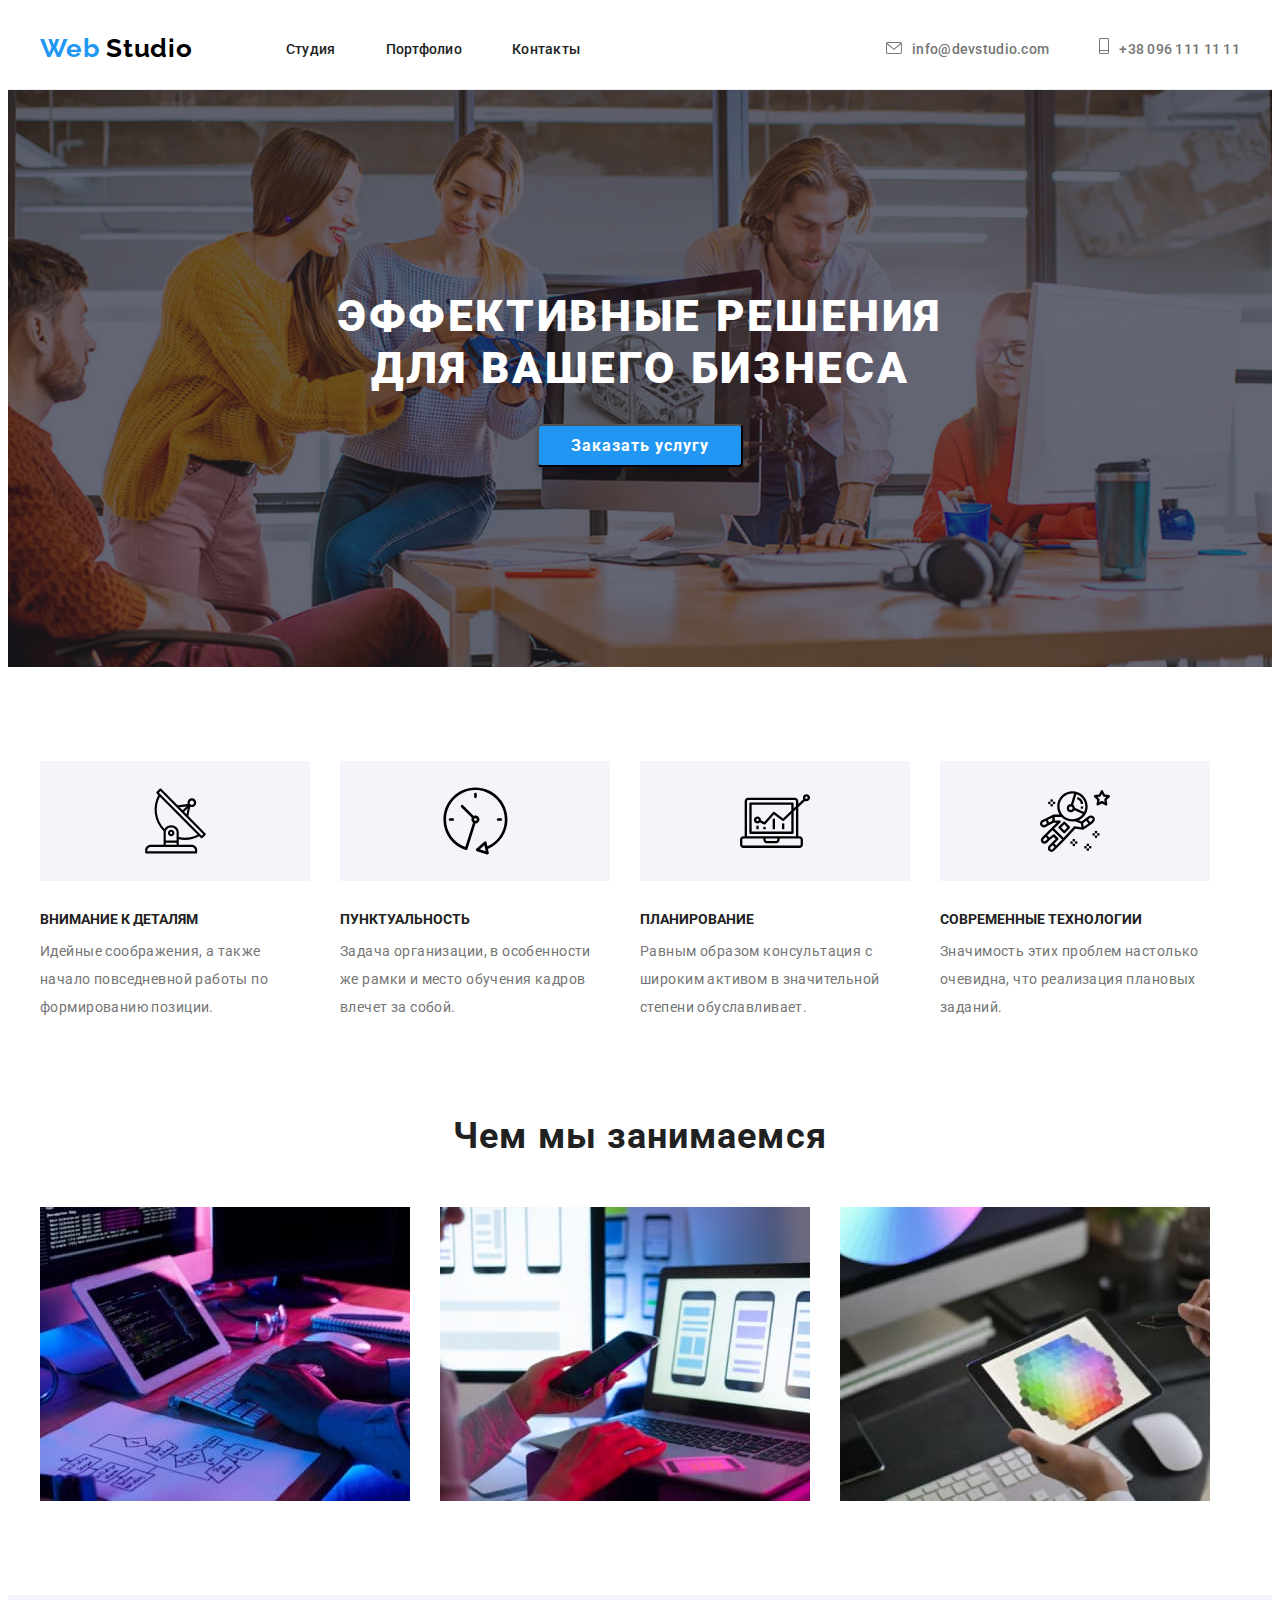
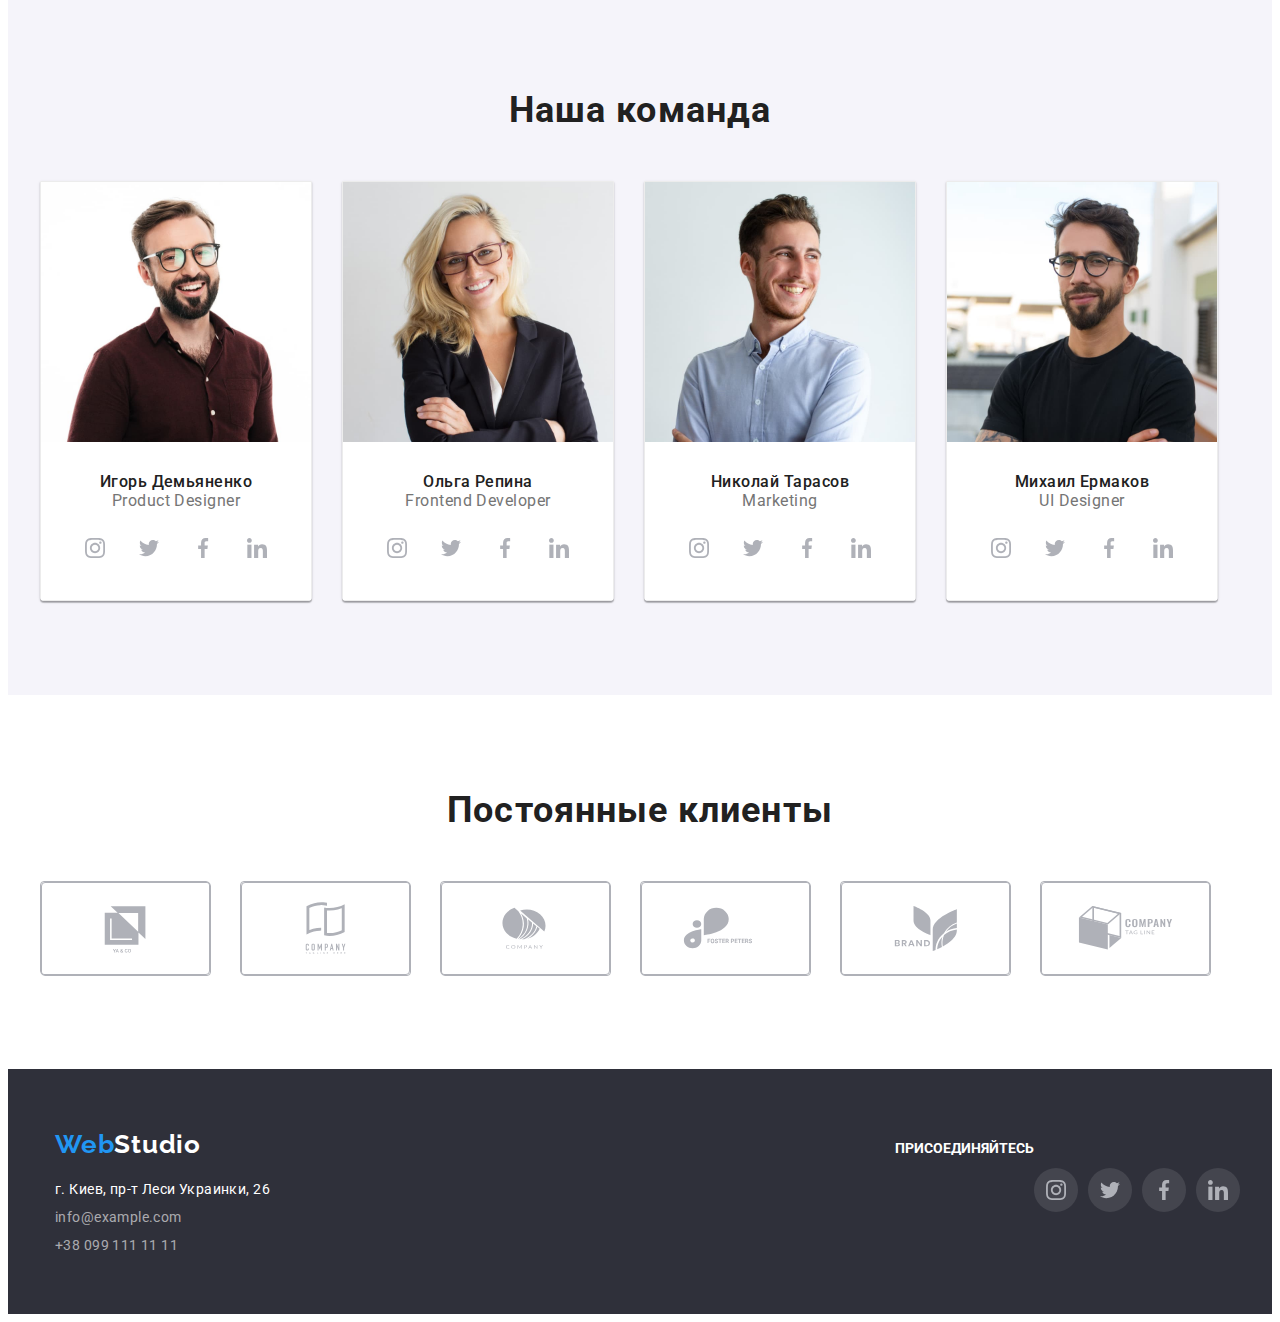
==== index.html @ 19bea78d "Create index.html" ====
<!DOCTYPE html>
<html lang="ru">
    <head>
        <title>WebStudio</title>
        <link rel="stylesheet" href="https://cdnjs.cloudflare.com/ajax/libs/modern-normalize/1.1.0/modern-normalize.min.css" integrity="sha512-wpPYUAdjBVSE4KJnH1VR1HeZfpl1ub8YT/NKx4PuQ5NmX2tKuGu6U/JRp5y+Y8XG2tV+wKQpNHVUX03MfMFn9Q==" crossorigin="anonymous" referrerpolicy="no-referrer" />
        <link rel="preconnect" href="https://fonts.googleapis.com">
<link rel="preconnect" href="https://fonts.gstatic.com" crossorigin>
<link href="https://fonts.googleapis.com/css2?family=Roboto:wght@400;500;700;900&display=swap" rel="stylesheet">
            <link rel="stylesheet" href="./css/styles.css"/>
            <link rel="preconnect" href="https://fonts.googleapis.com">
<link rel="preconnect" href="https://fonts.gstatic.com" crossorigin>
<link href="https://fonts.googleapis.com/css2?family=Raleway:wght@700&family=Roboto:wght@400;500;700;900&display=swap" rel="stylesheet">
</head>
<body>
 <header class="header-nav">
     <div class="container-header header-cont">
<nav class="navigation">
    <a class="logo-nav" href ="index.html">  <span class="logo-name">Web</span> Studio </a> 
    <ul class="header-list">
        <li class="header-item"> <a class="logo-link" href="index.html"> Студия </a>  </li>
        <li class="header-item"><a class="logo-link" href="portfolio.html"> Портфолио </a></li>
        <li class="header-item"><a  class="logo-link"  href=""> Контакты </a></li>
     </ul> 
 </nav>
     <ul class="header-link">
         <li class="header-btn">
             <a  class="nav-link" href="mailto:info@devstudio.com">
        <svg class="header-contacts-icon" width="16" height="12">
            <use href="./images/icons.svg#icon-envelope-hover"></use> 
        </svg>info@devstudio.com</a>
        </li> 
         <li class="header-btn"><a class="nav-link" href="tel:+380961111111">
            <svg class="header-contacts-icon" width="10" height="16">
                <use href="./images/icons.svg#icon-Vector"></use> 
            </svg>+38 096 111 11 11</a></li>
</ul> </div>
</header>
<main> 
    <section class="main"> <div class="container-main">
               <h1 class="main-title">Эффективные решения <br/> для вашего бизнеса</h1>      
        <button class="main-btn" type="button">Заказать услугу</button></div> 
    </section> 
    <section class="hero">
        <div class="container">
             <ul class="hero-list">  
        <li class="hero-cont">
            <div class="main-icons">
            <svg class="main-contacts-icon" width="65" height="70">
                <use href="./images/icons.svg#icon-antenna-1"></use> 
            </svg>
            </div>
            <h3 class= "title-hero" >Внимание к деталям</h3>  
      <p  class="text-hero">Идейные соображения, а также  начало повседневной работы по  формированию позиции. </p></li>
      <li class="hero-cont">
        <div class="main-icons">
            <svg class="main-contacts-icon" width="66.96" height="70">
                <use href="./images/icons.svg#icon-clock-1"></use> 
            </svg>
            </div>  
        <h3 class = "title-hero"> Пунктуальность</h3>
      <p class="text-hero">Задача организации, в особенности  же рамки и место обучения кадров влечет за собой.</p></li>
      <li class="hero-cont">
        <div class="main-icons">
            <svg class="main-contacts-icon" width="70" height="70">
                <use href="./images/icons.svg#icon-diagram-1"></use> 
            </svg>
            </div>    
        
        <h3 class= "title-hero">Планирование</h3> 
      <p class="text-hero">Равным образом консультация с  широким активом в значительной степени обуславливает.</p> </li>   
      <li class="hero-cont">
        <div class="main-icons">
            <svg class="main-contacts-icon" width="70" height="70">
                <use href="./images/icons.svg#icon-astronaut-1"></use> 
            </svg>
            </div>    
        <h3 class= "title-hero">Современные технологии</h3>    
      <p class="text-hero">Значимость этих проблем настолько  очевидна, что реализация плановых заданий.</p></li>
    </ul> </div>
    </section>
    <section class="about">
        <div class="container">
        <h2 class="about-title">Чем мы занимаемся</h2>
        <ul class="about-list">
            <li class="about-link">
                <img src="./images/images1.jpg"
                alt="цыфровые технологии"
                width="370"
                height="294"/>
            </li>
            <li class="about-link">
                <img src="./images/images2.jpg"
                alt="обработка данных"
                width="370"
                height="294"/>              
            </li>
            <li class="about-link">
                <img src="./images/images3.jpg"
                alt="графические постановки"
                width="370"
                height="294"/>
            </li>
        </ul></div>
    </section>
    <section class="team">
        <div class="container-team">
        <h2 class="team-title">Наша команда</h2>
        <ul class="team-list">
            <li class="team-name">
                <img src="./images/images4.jpg"
                alt="Игорь Демьяненко"
                width="270"
                height="260"/>
                <div class="name-link">
                <h3  class="name">Игорь Демьяненко</h3>
                <p class="about-name">Product Designer</p>
            <ul class="team-social-list">
                <li class="team-social-item">
                    <a class="team-social-link" href="">
                    <svg class="team-social-icons" width="20" height="20">
                        <use href="./images/icons.svg#icon-instagram-2" ></use>
                    </svg>    
                    </a>     
                </li>
                <li class="team-social-item">
                    <a class="team-social-link" href="">
                        <svg class="team-social-icons" width="20" height="20">
                            <use href="./images/icons.svg#icon-twitter-1" ></use>
                        </svg>    
                    </a>              
                  </li>
                <li class="team-social-item">
                    <a class="team-social-link" href="">
                        <svg class="team-social-icons" width="20" height="20">
                            <use href="./images/icons.svg#icon-facebook-1" ></use>
                        </svg>  
                    </a>                
                </li>
                <li class="team-social-item">
                    <a class="team-social-link" href="">
                        <svg class="team-social-icons" width="20" height="20">
                            <use href="./images/icons.svg#icon-linkedin-1" ></use>
                        </svg>  
                    </a>               
                </li>

            </ul>
            </div>
            </li>
            <li class="team-name">
                <img src="./images/images5.jpg"
                alt="Ольга Репина"
                width="270"
                height="260"/>
                <div class="name-link">
                <h3 class="name">Ольга Репина</h3>
                <p class="about-name">Frontend Developer</p>
                <ul class="team-social-list">
                    <li class="team-social-item">
                        <a class="team-social-link" href="">
                        <svg class="team-social-icons" width="20" height="20">
                            <use href="./images/icons.svg#icon-instagram-2" ></use>
                        </svg>    
                        </a>     
                    </li>
                    <li class="team-social-item">
                        <a class="team-social-link" href="">
                            <svg class="team-social-icons" width="20" height="20">
                                <use href="./images/icons.svg#icon-twitter-1" ></use>
                            </svg>    
                        </a>              
                      </li>
                    <li class="team-social-item">
                        <a class="team-social-link" href="">
                            <svg class="team-social-icons" width="20" height="20">
                                <use href="./images/icons.svg#icon-facebook-1" ></use>
                            </svg>  
                        </a>                
                    </li>
                    <li class="team-social-item">
                        <a class="team-social-link" href="">
                            <svg class="team-social-icons" width="20" height="20">
                                <use href="./images/icons.svg#icon-linkedin-1" ></use>
                            </svg>  
                        </a>               
                    </li>
    
                </ul>
            </div>
            </li>
            <li class="team-name">  
                <img src="./images/images6.jpg"
                alt="Николай Тарасов"
                width="270"
                height="260"/>
                <div class="name-link">
                <h3 class="name">Николай Тарасов </h3>
                <p class="about-name">Marketing</p>
                <ul class="team-social-list">
                    <li class="team-social-item">
                        <a class="team-social-link" href="">
                        <svg class="team-social-icons" width="20" height="20">
                            <use href="./images/icons.svg#icon-instagram-2" ></use>
                        </svg>    
                        </a>     
                    </li>
                    <li class="team-social-item">
                        <a class="team-social-link" href="">
                            <svg class="team-social-icons" width="20" height="20">
                                <use href="./images/icons.svg#icon-twitter-1" ></use>
                            </svg>    
                        </a>              
                      </li>
                    <li class="team-social-item">
                        <a class="team-social-link" href="">
                            <svg class="team-social-icons" width="20" height="20">
                                <use href="./images/icons.svg#icon-facebook-1" ></use>
                            </svg>  
                        </a>                
                    </li>
                    <li class="team-social-item">
                        <a class="team-social-link" href="">
                            <svg class="team-social-icons" width="20" height="20">
                                <use href="./images/icons.svg#icon-linkedin-1" ></use>
                            </svg>  
                        </a>               
                    </li>
    
                </ul>
            </div>
            </li>
            <li class="team-name">
                <img src="./images/images7.jpg"
                alt="Михаил Ермаков"
                width="270"
                height="260"/>
                <div class="name-link">
                <h3 class="name">Михаил Ермаков</h3>
                <p class="about-name">UI Designer</p>
                <ul class="team-social-list">
                    <li class="team-social-item">
                        <a class="team-social-link" href="">
                        <svg class="team-social-icons" width="20" height="20">
                            <use href="./images/icons.svg#icon-instagram-2" ></use>
                        </svg>    
                        </a>     
                    </li>
                    <li class="team-social-item">
                        <a class="team-social-link" href="">
                            <svg class="team-social-icons" width="20" height="20">
                                <use href="./images/icons.svg#icon-twitter-1" ></use>
                            </svg>    
                        </a>              
                      </li>
                    <li class="team-social-item">
                        <a class="team-social-link" href="">
                            <svg class="team-social-icons" width="20" height="20">
                                <use href="./images/icons.svg#icon-facebook-1" ></use>
                            </svg>  
                        </a>                
                    </li>
                    <li class="team-social-item">
                        <a class="team-social-link" href="">
                            <svg class="team-social-icons" width="20" height="20">
                                <use href="./images/icons.svg#icon-linkedin-1" ></use>
                            </svg>  
                        </a>               
                    </li>
    
                </ul>
            </div>
            </li>
        </ul></div>
    </section>
    <section class="clients">
        <div class="clients-team">
        <h2 class="team-title">Постоянные клиенты</h2>
       <ul class="clients-list">
           <li class="clients-item"> 
            <a class="clients-social-link" href="">
            <svg class="clients-social-icons" width="106" height="60">
                <use href="./images/icons.svg#icon-Logo" ></use>
            </svg>   
            </a>
             </li>
           <li class="clients-item">
            <a class="clients-social-link" href="">
            <svg class="clients-social-icons" width="106" height="60">
                <use href="./images/icons.svg#icon-Logo-1" ></use>
            </svg> 
            </a>  
           </li>
           <li class="clients-item">
            <a class="clients-social-link" href="">
            <svg class="clients-social-icons" width="106" height="60">
                <use href="./images/icons.svg#icon-Logo-2" ></use>
            </svg> 
            </a>    
           </li>
           <li class="clients-item">
            <a class="clients-social-link" href="">
            <svg class="clients-social-icons" width="106" height="60">
                <use href="./images/icons.svg#icon-Logo-3" ></use>
            </svg> 
            </a>    
           </li>
           <li class="clients-item">
            <a class="clients-social-link" href="">
            <svg class="clients-social-icons" width="106" height="60">
                <use href="./images/icons.svg#icon-Logo-4" ></use>
            </svg>   
            </a>  
           </li>
           <li class="clients-item">
            <a class="clients-social-link" href="">
            <svg class="clients-social-icons" width="106" height="60">
                <use href="./images/icons.svg#icon-Logo-5" ></use>
            </svg> 
            </a>    
           </li>
       </ul>

</main>
<footer class="footer">
    <div class="footer-container">
    <div class="container-footer">
        <div class="footer-logo">    
    <a class="logo-footer" href="index.html"> <span class="logo-name">Web</span>Studio </a> </div>
        <address>        
        <ul class="footer-info">
            <li class="footer-adress">
             <a class="adress" href="">г. Киев, пр-т Леси Украинки, 26</a>              
            </li>
            <li class="footer-adress">
                <a class="footer-link" href="mailto:info@example.com">info@example.com</a>
            </li>
            <li class="footer-adress">
                <a class="footer-link" href="tel:+380991111111">+38 099 111 11 11</a>
            </li>
            </ul>

    </address></div>
    <div class="footer-social-list">
        <h3 class="footer-title">ПРИСОЕДИНЯЙТЕСЬ</h3>
        <ul class="footer-list">
            <li class="footer-icons">
                <a class="footer-social-link" href="">
                    <svg class="footer-social-icons" width="20" height="20">
                        <use href="./images/icons.svg#icon-instagram-2" ></use>
                    </svg>    
                    </a>   
            </li>
            <li class="footer-icons">
                <a class="footer-social-link" href="">
                    <svg class="footer-social-icons" width="20" height="20">
                        <use href="./images/icons.svg#icon-twitter-1" ></use>
                    </svg>    
                </a>         
            </li>
            <li class="footer-icons">
                <a class="footer-social-link" href="">
                    <svg class="footer-social-icons" width="20" height="20">
                        <use href="./images/icons.svg#icon-facebook-1" ></use>
                    </svg>  
                </a>     
            </li>
            <li class="footer-icons">
                <a class="footer-social-link" href="">
                    <svg class="footer-social-icons" width="20" height="20">
                        <use href="./images/icons.svg#icon-linkedin-1" ></use>
                    </svg>  
                </a>      
            </li>
        </ul>

    </div>
</div>
</footer>
</body>
</html>
---- css/styles.css ----
body {
    font-family:"Roboto", sans-serif;
} 
body {color: black;}
.logo-nav{
    font-family: Raleway;
font-style: normal;
font-weight: bold;
font-size: 26px;
line-height: 1.19;
letter-spacing: 0.03em;
color: black;
float: left;
align-items: center; 
  }
.logo-link {
    font-weight: 500;
font-size: 14px;
line-height: 1.14;
letter-spacing: 0.02em;
color: #212121;
}
.logo-link:hover,
.logo-link:focus {
    color: #2196F3;
}
.nav-link {
    font-weight: 500;
font-size: 14px;
line-height: 1,14;
letter-spacing: 0.02em;
color: #757575;
}
.nav-link:hover,
.nav-link:focus {
    color: #2196F3}

.main {
    padding-top: 200px;
    padding-bottom: 200px;
   background: #2F303A;
color: white;
padding: 200px 452 px 280px 452px;
background-image: linear-gradient(rgba(47, 48, 58, 0.4),rgba(47, 48, 58, 0.4)), url(../images/background1.jpg);
background-repeat: no-repeat;
background-position: center;
background-size: cover;
}  
.main-title {
    font-weight: 900;
    font-size: 44px;
text-align: center;
letter-spacing: 0.06em;
text-transform: uppercase;
line-height: 1,36;
margin-bottom: 30px;

} 
.main-btn {
    font-family: "Roboto", sans-serif;
    color: white;
    padding: 10px 32px ;
    font-weight: 700;
    font-size: 16px;
    line-height: 1,88;
    letter-spacing: 0.06em;
    text-align: center;
    background: #2196F3;
    box-shadow: 0px 4px 4px rgba(0, 0, 0, 0.15);
    border-radius: 4px;
    cursor: pointer;
    border-radius: 4px;
    margin: 0 auto;
    display: block;  
     }
.title-hero {
    font-weight: bold;
font-size: 14px;
line-height: 1,14px;
letter-spacing: 1.33;
text-transform: uppercase;
color: #212121;
margin-bottom: 10px;
}
.text-hero {
    font-weight: normal;
font-size: 14px;
line-height: 2;
letter-spacing: 0.03em;
color: #757575;
}
.hero-cont {
    width: 270px;
margin-right: 30px;
}

.hero-cont:last-child {
margin-right:  0;  
}

.about-title {
    font-style: normal;
font-weight: bold;
font-size: 36px;
line-height: 1,17;
text-align: center;
letter-spacing: 0.03em;
color: #212121;
margin-bottom: 50px;
}
.team-title {
    font-style: normal;
font-weight: bold;
font-size: 36px;
line-height: 1,17;
text-align: center;
letter-spacing: 0.03em;
color: #212121;;
margin-bottom: 50px;
}
.name {
    font-style: normal;
font-weight: 500;
font-size: 16px;
line-height: 1.19;
text-align: center;
letter-spacing: 0.03em;
color: #212121;
}
.about-name {
    font-style: normal;
font-weight: normal;
font-size: 16px;
line-height: 1.19;
text-align: center;
letter-spacing: 0.03em;
color: #757575;
margin-bottom: 16px;
}
.footer {
    background: #2F303A;
    padding-top: 60px;
    padding-bottom: 60px;
}
.logo-footer {
    font-family: Raleway;
font-style: normal;
font-weight: bold;
font-size: 26px;
line-height: 1,19;
letter-spacing: 0.03em;
color: white;
display: block;
line-height: 1,19px;
margin-bottom: 20px;
}
.adress {
    font-style: normal;
font-weight: 400;
font-size: 14px;
line-height: 1,71;
letter-spacing: 0.03em;
color: #FFFFFF;
}
.footer-link {
    font-style: normal;
font-weight: normal;
font-size: 14px;
line-height: 1,71;
letter-spacing: 0.03em;
color: rgba(255, 255, 255, 0.6);
}
.footer-link:hover,
.footer-link:focus {
 color:  #2196F3;
}
.logo-name {
    font-family: "Raleway", sans-serif;
font-style: normal;
font-weight: bold;
font-size: 26px;
line-height: 1,19;
letter-spacing: 0.03em;
color: #2196F3;
line-height: 1,19;
margin-bottom: 20px;
} 
.portfolio-btn {
    font-family: Roboto;
font-style: normal;
font-weight: 500;
font-size: 16px;
line-height: 26px;
text-align: center;
letter-spacing: 0.03em;
color: black;
background: #F5F4FA;
cursor: pointer;
padding: 6px 22 px 6px 22px;
border-radius: 4px 4px 4px 4px;
}
.portfolio-btn:hover,
.portfolio-btn:focus {
    color: white;
    background: #2196F3;
}
.portf-title {
    font-family: Roboto;
font-style: normal;
font-weight: bold;
font-size: 18px;
line-height: 2;
letter-spacing: 0.06em;
color: #212121;
}
.portf-text {
    font-family: Roboto;
font-style: normal;
font-weight: normal;
font-size: 16px;
line-height: 1,88;
letter-spacing: 0.03em;
color: #757575;
}


ul {
    list-style-type: none;
    }
    a {
        text-decoration: none;
    }   

p,
h1,
h2,
h3{margin: 0;
}
ul{
    margin: 0;
    padding: 0;
}
img {
    display: block;
}
button{
    cursor: pointer;
}
.list {
    list-style: none;
}
a{
    text-decoration: none;
}
.container{
    width: 1200px;
    padding-left: 15px;
    padding-right: 15px;
    margin: 0 auto;
    background-color: #FFFFFF ;
}
.navigation{
    display: flex;
}
.header-nav{
    padding-top: 25px;
    padding-bottom: 25px;
    display: flex;
    border-bottom: 1px solid #ECECEC;
    }
.container-main{
    
    width: 1200px;
    padding-left: 15px;
    padding-right: 15px;
    margin: 0 auto;
       }
  
 .container-header {
    width: 1200px;
    padding-left: 15px;
    padding-right: 15px;
    margin: 0 auto;
    background-color: #FFFFFF; 
     }     
 .container-team{width: 1200px;
    padding-left: 15px;
    padding-right: 15px;
    padding-bottom: 94px;
    margin: 0 auto;
   }
   .about{
       padding-top: 94px;
       padding-bottom: 94px;
   }
 .team{ 
     padding-top: 94px;
      background-color: #F5F4FA;
 }
.header-list{
    display: flex;
     align-items: center;
     justify-content: center;
    max-width: 0 auto;} 
.header-link{
    display: flex;
    margin-left: auto;
    align-items: center;

}
.header-cont {
    display: flex;
    }
.hero-list{
    display: flex;
    flex-basis: auto;
       }
 .logo-nav {
     display: block;
     margin: 24px,25px;
     justify-content: center;
 }
 .header-item {align-items: center; 
       margin-left: 93px;
    }
.header-item + .header-item{
    margin-left: 50px;
}
.header-btn{
    margin-left: 50px;
}
.about-list{
  display: flex;  
   flex-wrap: nowrap;
  }
.about-link + .about-link { margin-left: 30px;}
.about-link {width:calc (100% / 3 -30px);
     }
   .about-link:first-child {margin-left: 0;
   }
.team-name + .team-name {margin-left: 30px;}

.team-name {
    display: flex;
     flex-direction: column;
     width: calc(100% / 4 -30px);
    margin-left: 30px;
    margin-bottom: 30px;
    border-radius: 0px 0px 4px 4px;
    box-shadow: 0px 1px 3px rgba(0, 0, 0, 0.12), 0px 1px 1px rgba(0, 0, 0, 0.14), 0px 2px 1px rgba(0, 0, 0, 0.2);
       border: 1px solid #ECECEC;
    width: 270px;
     
}
    
.team-list{
    display: flex;
    margin-left: -30px;
  margin-bottom: -30px;
  flex-wrap: nowrap;
}
.portfolio{
    display: flex;
    padding-top: 94px;
    padding-bottom: 94px;    
    }
.portolio-list{
display: flex;
align-items: center;
margin-bottom: 50px;
justify-content: center;
}
.portfolio-btn {
    padding: 6px 22px 6px 22px ;
      border: none;
}
.portfolio-btn :last-child {margin-right:  0;} 
.portfolio-link{
    margin-right: 8px;
    justify-content: center;
}

.portfolio-item{
        display: flex;
    margin-left: -30px;
  margin-bottom: -30px;
  flex-wrap: wrap;
      }
.portf-name {
    display: block;
    display: flex;
  flex-basis: calc(100% / 3 -30px);
    flex-wrap: wrap;
    flex-basis:auto;
    justify-content: center;
    margin-left: 30px;
    margin-bottom: 30px;
    border-bottom: 1px solid #ECECEC;
     
}
.portf-name + .portf-name { margin-left: 30px;
       
}
.portf-item {
    display: flex;
  display: block;
    flex-wrap: wrap;
    flex-basis:auto;
    justify-content: center;}

.container-footer {width: 1200px;
    padding-right: 15px;
    padding-left: 15px;
    margin: 0 auto;
    display: block;
       }
    .footer-adress {
        margin-bottom: 9px;     
    }
    .footer-adress:last-child {
        margin-bottom: 0;  
        }
img{
    display: block;
    height: auto;
    max-width: 100%;
   }
.name-link{
    padding-top: 30px;
    padding-bottom: 30px;
    background-color: #FFFFFF;
}
.hero{
    padding-top: 94px;
        }
.portf-paragraph{
    padding: 20px 24px;}

.team-social-link{
width: 44px;
height: 44px; background-color: white;
border-radius: 50%;
display: flex;
align-items: center;
justify-content: center;
}
.team-social-link:hover{
    background-color: #2196F3;
}
.team-social-link:hover .team-social-icons{
    fill: white;
}

.team-social-list {display: flex;
  justify-content: center;  
  }
.team-social-item + .team-social-item {
margin-left: 10px;
}
.team-social-icons{
    fill: #AFB1B8;
}
.header-contacts-icon{
    margin-right: 10px;
   align-items: center;
   fill:  #757575;
   }
   .header-contacts-icon:hover,
   .header-contacts-icon:focus{
    fill:#2196F3 ;
     } 
.main-icons {
    background-color: #F5F4FA;
    display: flex;
    align-items: center;
    justify-content: center;
   padding-top: 25px;
  padding-bottom: 25px;
  margin-bottom: 30px;
}
.clients{
    width: 1200px;
    padding-left: 15px;
    padding-right: 15px;
    margin: 0 auto;
    padding-top: 94px;
    padding-bottom: 94px;
}
.clients-item {
    width: 170px;
    height: 92px;
    margin-right: 30px
}

.clients-list {
    display: flex;
    align-items: center;
    justify-content: center;
}
.clients-social-icons{
    align-items: center;
    fill: #AFB1B8;
  justify-content: center;
}
.clients-item{
    display: block;
border: 1px solid #AFB1B8;
border-radius: 4px;
align-items: center;
justify-content: center;
}
.clients-social-icons:hover,
.clients-social-icons:focus{
    fill:#2196F3;
}
 .clients-social-link:hover , 
 .clients-social-link:focus  {
      border-color:#2196F3  ;
         fill: #2196F3 
}
.clients-social-link{
    border: 1px solid rgba(175, 177, 184, 1);
  border-radius: 4px;
  justify-content: center;
  align-items: center;
  display: flex;
  fill: #AFB1B8 ;
  width: 100%;
  height: 100%;
}
.footer-social-link
{ width: 44px;
    height: 44px; background-color: rgba(255, 255, 255, 0.1);
    border-radius: 50%;
  display: flex;
    align-items:center ;
    justify-content: center;}  
          
      
    .footer-list{
        display: flex;       
     }
           
    .footer-icons + .footer-icons{      
        margin-left: 10px;
    }
.footer-title{
 font-family: Roboto;
font-style: normal;
font-weight: bold;
font-size: 14px;
line-height: 1.14px;
color: white;
    }
 .footer-container{
  display:flex;
  align-items: baseline;
  width: 1200px;
  padding-left: 15px;
  padding-right: 15px;
 margin: 0 auto;    
    }
 .footer-social-link{
     margin-top: 20px;   
 }
  .footer-social-link:hover{
      background-color:#2196F3 ;
  }  
.footer-social-icons:hover , 
.footer-social-icons:focus  {
    border-color:white ;
        fill: white }

.footer-social-icons {
    align-items: center;
    fill: #AFB1B8;
  justify-content: center;}  
 .portf-item:hover,
 .portf-item:focus {
    box-shadow: 0px 1px 1px rgba(0, 0, 0, 0.12), 0px 4px 4px rgba(0, 0, 0, 0.06), 1px 4px 6px rgba(0, 0, 0, 0.16);
 }    
.footer-social-list{
    display: flex;
    }
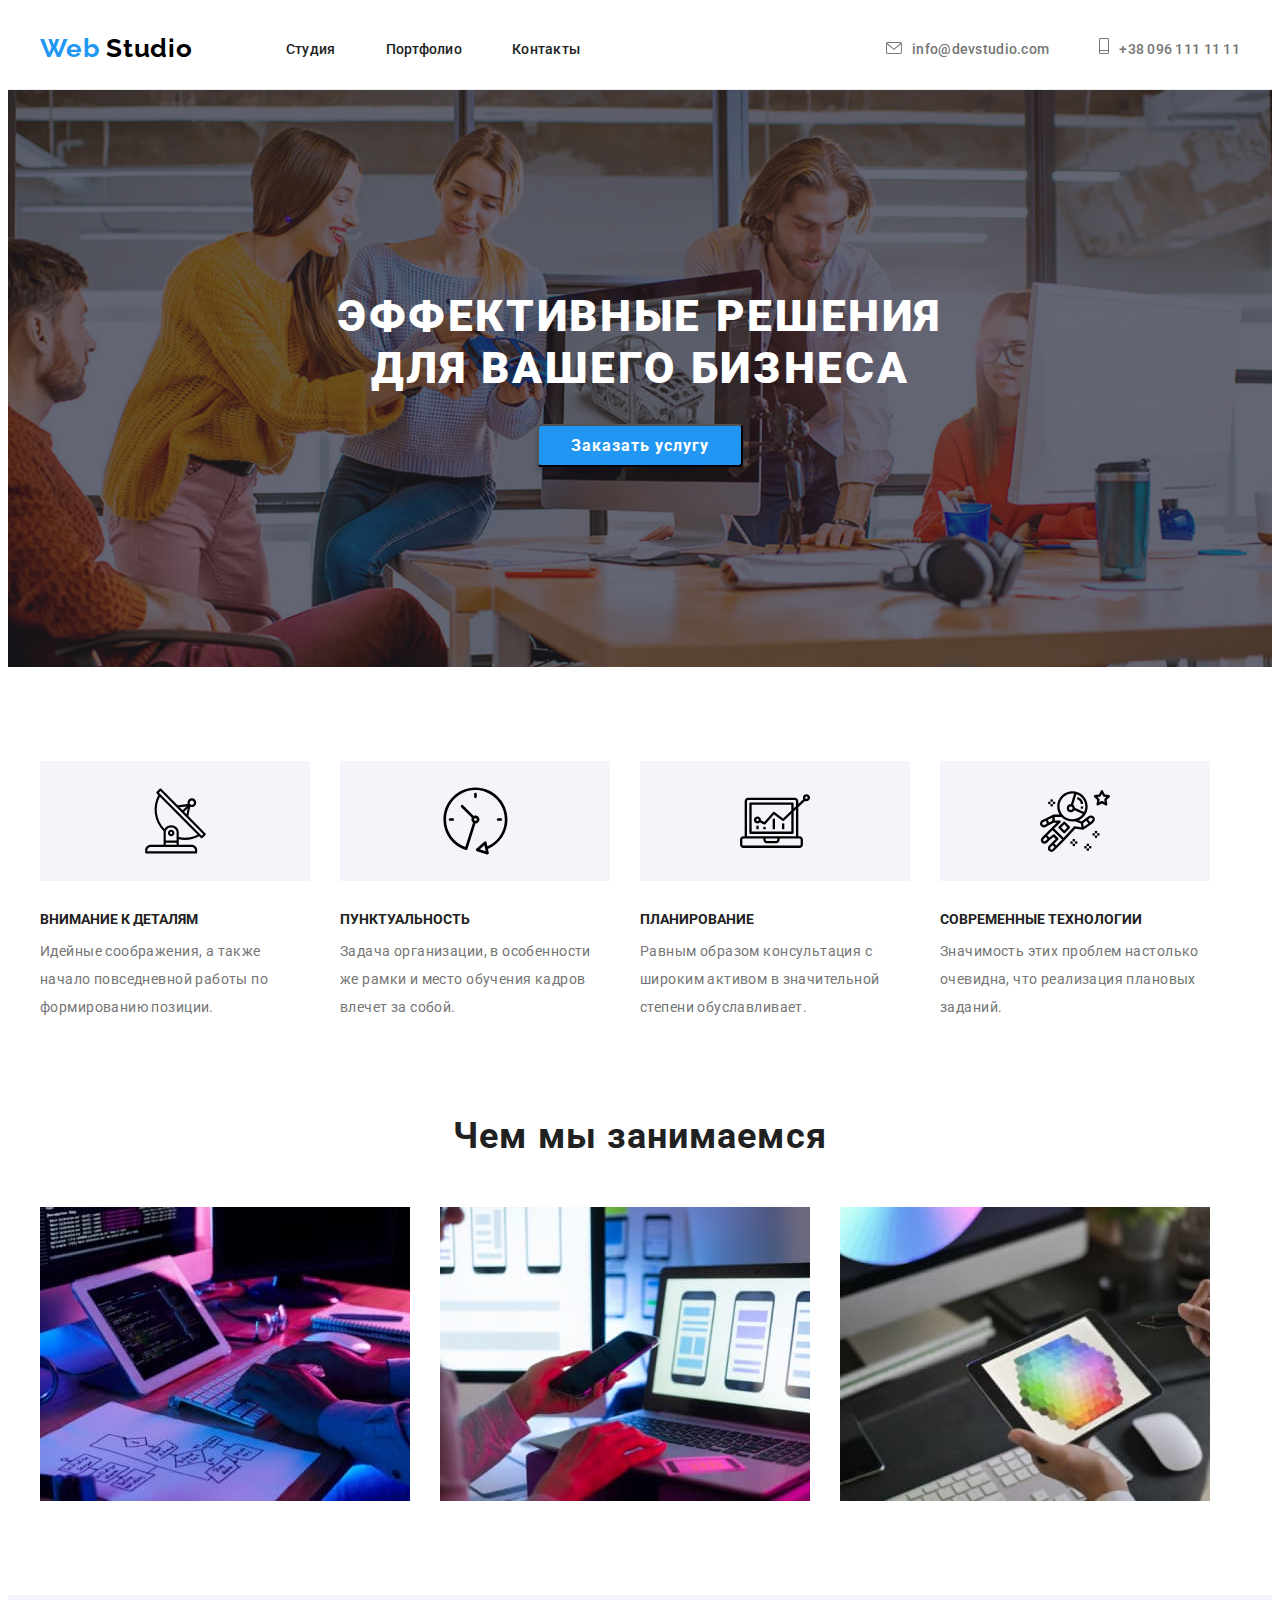
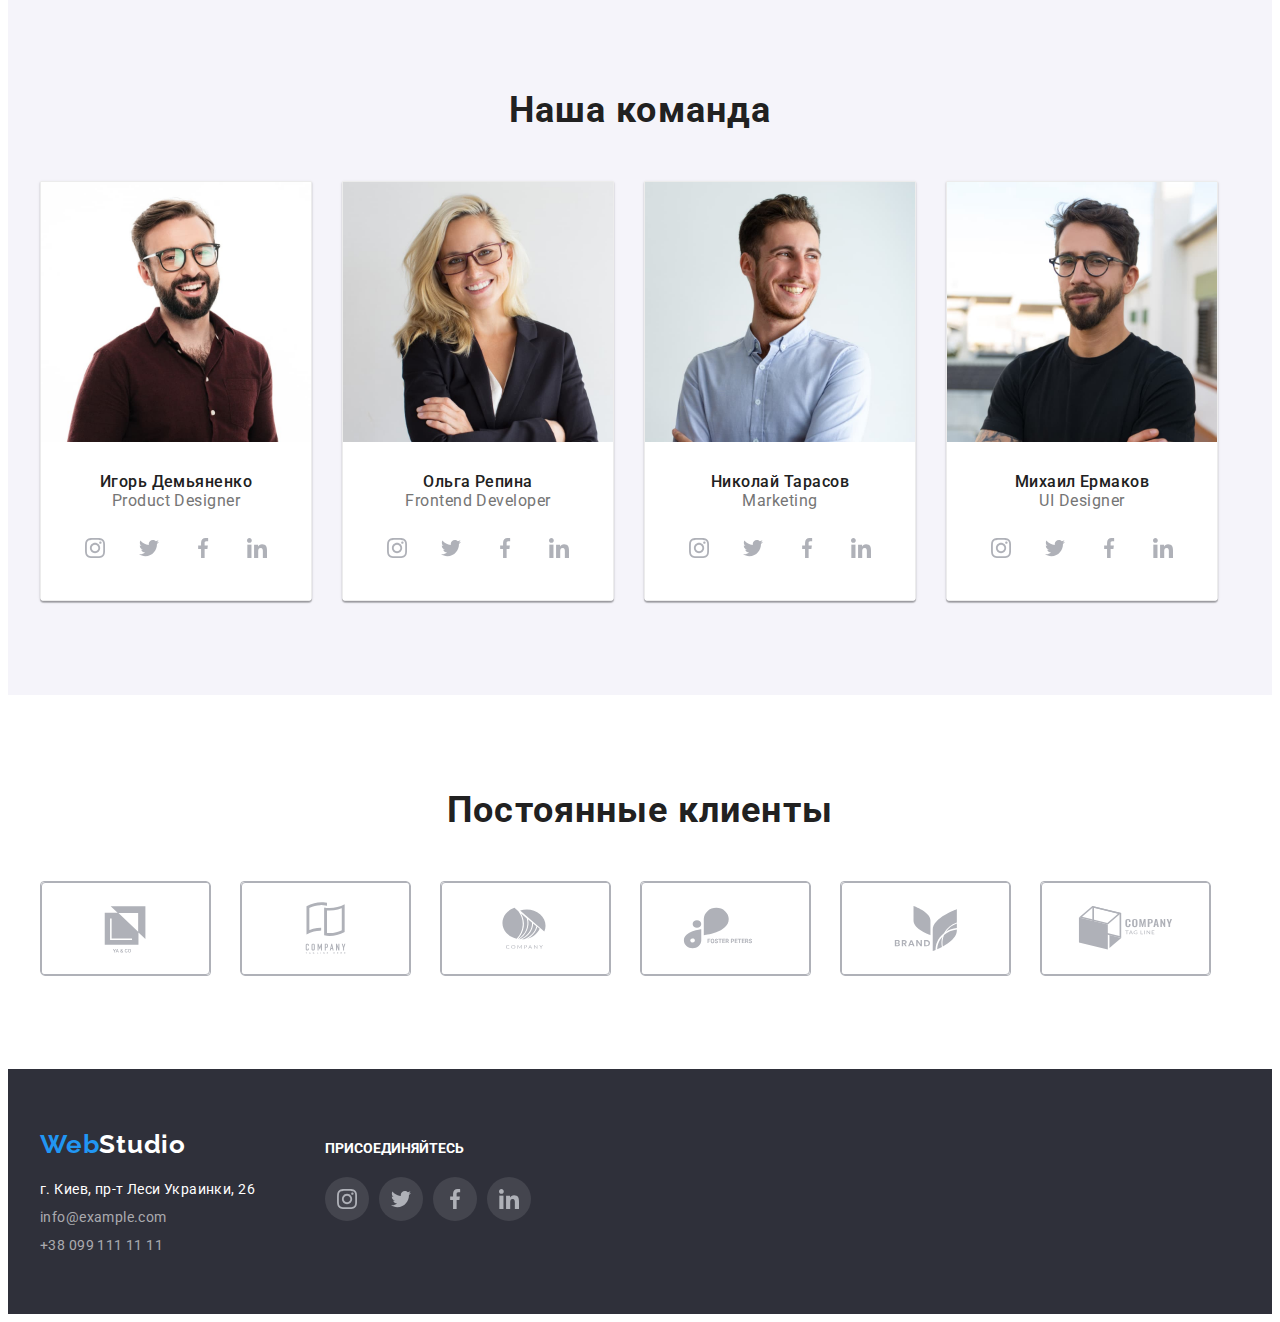
==== commit a0880df0: "Update index.html" ====
--- a/index.html
+++ b/index.html
@@ -322,8 +322,8 @@
 
 </main>
 <footer class="footer">
-    <div class="footer-container">
-    <div class="container-footer">
+    <div class="container footer-container">
+    <div class="footer-item">
         <div class="footer-logo">    
     <a class="logo-footer" href="index.html"> <span class="logo-name">Web</span>Studio </a> </div>
         <address>        
--- a/css/styles.css
+++ b/css/styles.css
@@ -257,7 +257,7 @@
     padding-left: 15px;
     padding-right: 15px;
     margin: 0 auto;
-    background-color: #FFFFFF ;
+ 
 }
 .navigation{
     display: flex;
@@ -549,17 +549,13 @@
 font-style: normal;
 font-weight: bold;
 font-size: 14px;
-line-height: 1.14px;
+line-height: 1.14;
 color: white;
     }
  .footer-container{
   display:flex;
   align-items: baseline;
-  width: 1200px;
-  padding-left: 15px;
-  padding-right: 15px;
- margin: 0 auto;    
-    }
+      }
  .footer-social-link{
      margin-top: 20px;   
  }
@@ -580,6 +576,6 @@
     box-shadow: 0px 1px 1px rgba(0, 0, 0, 0.12), 0px 4px 4px rgba(0, 0, 0, 0.06), 1px 4px 6px rgba(0, 0, 0, 0.16);
  }    
 .footer-social-list{
-    display: flex;
+  margin-left: 70px;
     } 
 
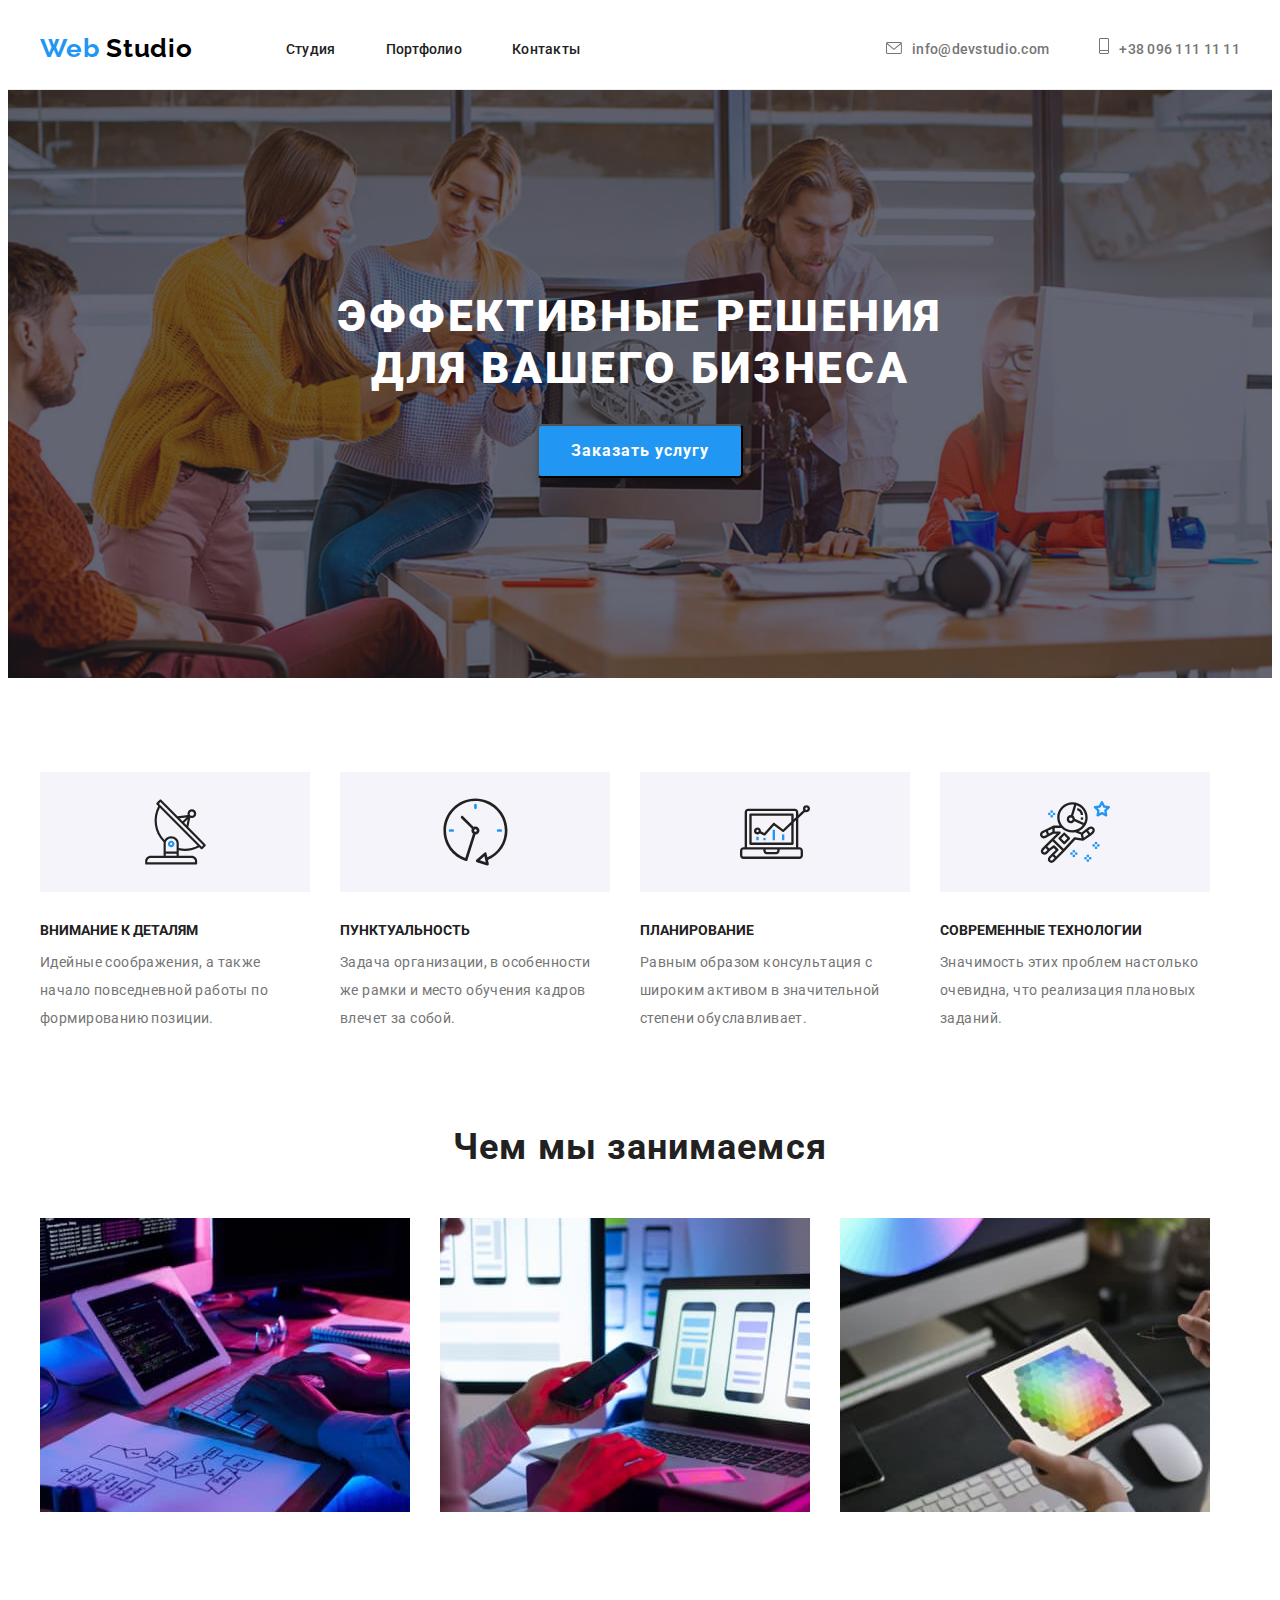
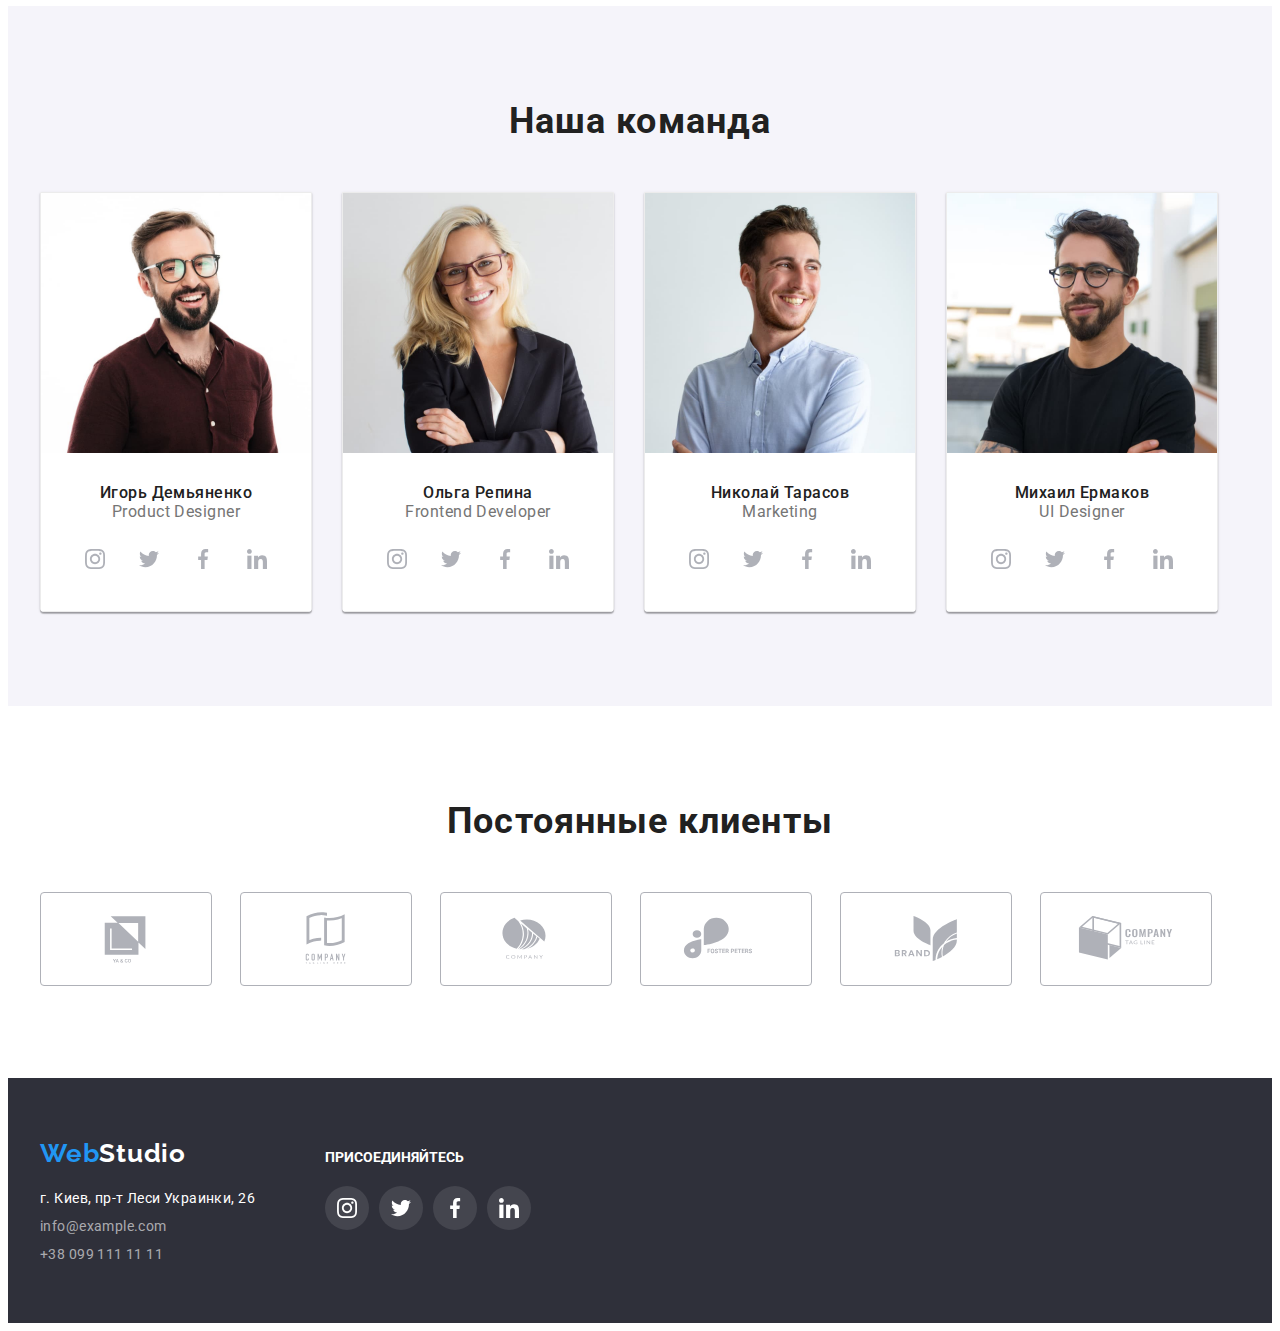
==== commit 9733f6f2: "Update index.html" ====
--- a/index.html
+++ b/index.html
@@ -46,7 +46,7 @@
         <li class="hero-cont">
             <div class="main-icons">
             <svg class="main-contacts-icon" width="65" height="70">
-                <use href="./images/icons.svg#icon-antenna-1"></use> 
+                <use href="./images/icons.svg#icon-antenna-1-1"></use> 
             </svg>
             </div>
             <h3 class= "title-hero" >Внимание к деталям</h3>  
@@ -54,7 +54,7 @@
       <li class="hero-cont">
         <div class="main-icons">
             <svg class="main-contacts-icon" width="66.96" height="70">
-                <use href="./images/icons.svg#icon-clock-1"></use> 
+                <use href="./images/icons.svg#icon-clock-1-1"></use> 
             </svg>
             </div>  
         <h3 class = "title-hero"> Пунктуальность</h3>
@@ -62,7 +62,7 @@
       <li class="hero-cont">
         <div class="main-icons">
             <svg class="main-contacts-icon" width="70" height="70">
-                <use href="./images/icons.svg#icon-diagram-1"></use> 
+                <use href="./images/icons.svg#icon-diagram-1-1"></use> 
             </svg>
             </div>    
         
@@ -71,7 +71,7 @@
       <li class="hero-cont">
         <div class="main-icons">
             <svg class="main-contacts-icon" width="70" height="70">
-                <use href="./images/icons.svg#icon-astronaut-1"></use> 
+                <use href="./images/icons.svg#icon-astronaut-1-1"></use> 
             </svg>
             </div>    
         <h3 class= "title-hero">Современные технологии</h3>    
--- a/css/styles.css
+++ b/css/styles.css
@@ -31,9 +31,6 @@
 letter-spacing: 0.02em;
 color: #757575;
 }
-.nav-link:hover,
-.nav-link:focus {
-    color: #2196F3}
 
 .main {
     padding-top: 200px;
@@ -62,7 +59,7 @@
     padding: 10px 32px ;
     font-weight: 700;
     font-size: 16px;
-    line-height: 1,88;
+    line-height: 1.88;
     letter-spacing: 0.06em;
     text-align: center;
     background: #2196F3;
@@ -463,12 +460,9 @@
 .header-contacts-icon{
     margin-right: 10px;
    align-items: center;
-   fill:  #757575;
+   fill: currentColor;
    }
-   .header-contacts-icon:hover,
-   .header-contacts-icon:focus{
-    fill:#2196F3 ;
-     } 
+   
 .main-icons {
     background-color: #F5F4FA;
     display: flex;
@@ -499,24 +493,24 @@
 }
 .clients-social-icons{
     align-items: center;
-    fill: #AFB1B8;
-  justify-content: center;
-}
-.clients-item{
-    display: block;
-border: 1px solid #AFB1B8;
-border-radius: 4px;
-align-items: center;
-justify-content: center;
-}
-.clients-social-icons:hover,
-.clients-social-icons:focus{
-    fill:#2196F3;
-}
+   justify-content: center;
+}
+.
+.clients-item:last-child {
+    margin-right: 0;  
+    }
+  .nav-link:hover,
+  .nav-link:focus{
+      color: #2196F3;
+    fill:currentColor 
+
+  }  
+
+
  .clients-social-link:hover , 
  .clients-social-link:focus  {
       border-color:#2196F3  ;
-         fill: #2196F3 
+         fill: #2196F3 ;
 }
 .clients-social-link{
     border: 1px solid rgba(175, 177, 184, 1);
@@ -528,6 +522,7 @@
   width: 100%;
   height: 100%;
 }
+
 .footer-social-link
 { width: 44px;
     height: 44px; background-color: rgba(255, 255, 255, 0.1);
@@ -551,13 +546,14 @@
 font-size: 14px;
 line-height: 1.14;
 color: white;
+margin-bottom: 20px;
     }
  .footer-container{
   display:flex;
   align-items: baseline;
       }
  .footer-social-link{
-     margin-top: 20px;   
+       
  }
   .footer-social-link:hover{
       background-color:#2196F3 ;
@@ -569,7 +565,7 @@
 
 .footer-social-icons {
     align-items: center;
-    fill: #AFB1B8;
+    fill: #FFFFFF;
   justify-content: center;}  
  .portf-item:hover,
  .portf-item:focus {
